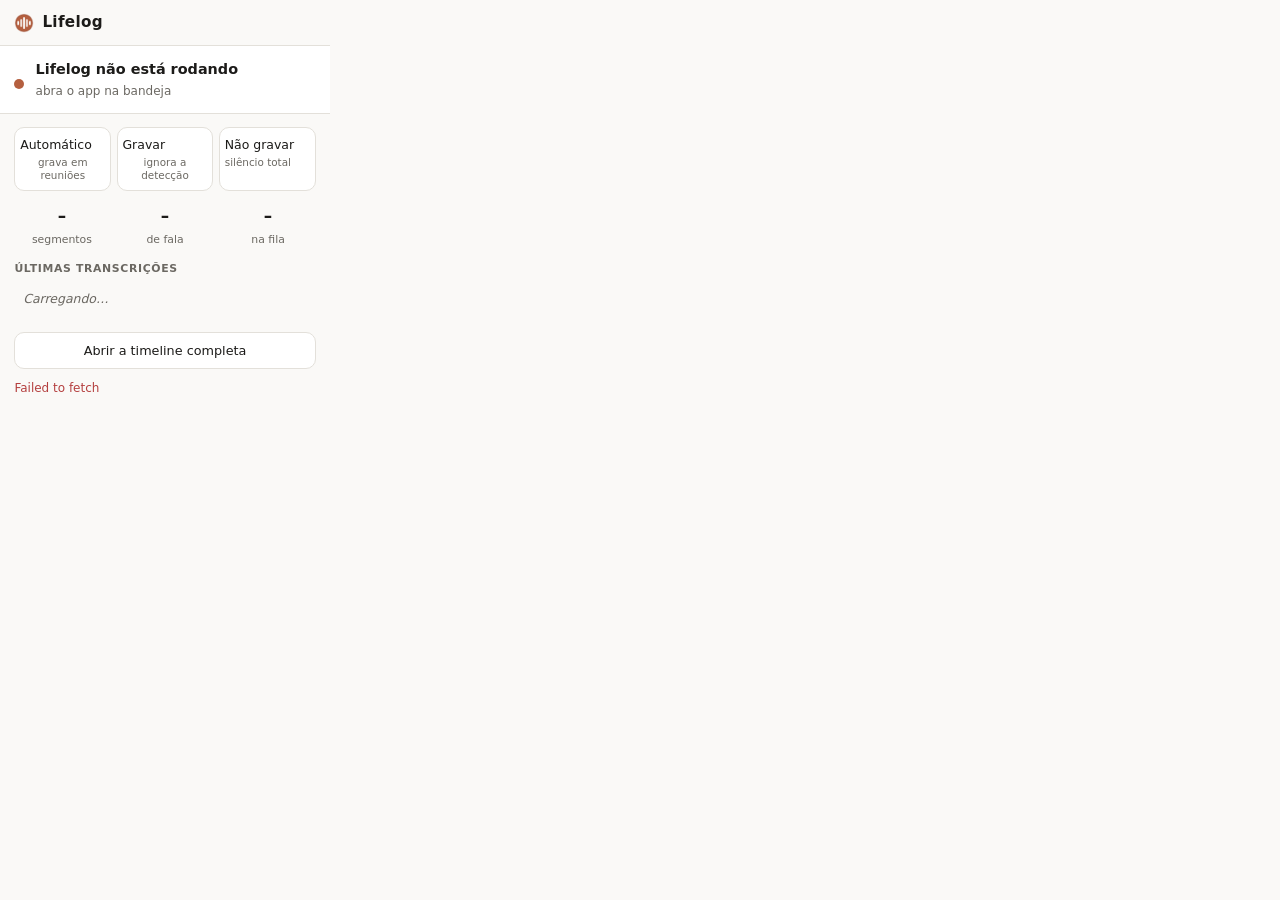
==== extension/popup.html @ 25f33c93 "feat: popup na extensao com estado, numeros e controle manual A extensao era invisivel: instalava e " ====
<!DOCTYPE html>
<html lang="pt-BR">
<head>
<meta charset="utf-8">
<link rel="stylesheet" href="popup.css">
</head>
<body>

<header>
  <img src="icon48.png" alt="" width="20" height="20">
  <h1>Lifelog</h1>
  <span id="versao" class="versao"></span>
</header>

<!-- Estado da gravação: a primeira coisa que a pessoa quer saber. -->
<section id="estado" class="estado">
  <span class="ponto" id="ponto"></span>
  <div>
    <strong id="estado-titulo">Verificando…</strong>
    <small id="estado-motivo"></small>
  </div>
</section>

<!-- Controle manual, três estados. -->
<section class="modos">
  <button class="modo" data-modo="auto">
    Automático
    <small>grava em reuniões</small>
  </button>
  <button class="modo" data-modo="sempre">
    Gravar
    <small>ignora a detecção</small>
  </button>
  <button class="modo" data-modo="nunca">
    Não gravar
    <small>silêncio total</small>
  </button>
</section>

<!-- Números do dia. -->
<section class="numeros">
  <div><b id="n-segmentos">–</b><small>segmentos</small></div>
  <div><b id="n-fala">–</b><small>de fala</small></div>
  <div><b id="n-fila">–</b><small>na fila</small></div>
</section>

<!-- Últimas transcrições: confirma que está funcionando sem abrir a interface. -->
<section class="recentes">
  <h2>Últimas transcrições</h2>
  <ul id="lista-recentes"><li class="vazio">Carregando…</li></ul>
</section>

<footer>
  <button id="abrir">Abrir a timeline completa</button>
  <p id="erro" class="erro" hidden></p>
</footer>

<script src="popup.js"></script>
</body>
</html>
---- extension/popup.css ----
/* Mesma paleta da interface web: o popup é o mesmo produto, visto de outro
   lugar. Cores de app.css. */
:root {
  --bg: #faf9f7;
  --surface: #ffffff;
  --border: #e3e0da;
  --text: #1c1b19;
  --muted: #6b6862;
  --accent: #b45f3f;
  --ok: #2e7d52;
  --err: #b43f3f;
  --radius: 10px;
}

@media (prefers-color-scheme: dark) {
  :root {
    --bg: #17161a;
    --surface: #201f24;
    --border: #34323a;
    --text: #ecebe8;
    --muted: #9a968f;
    --accent: #e08a63;
    --ok: #5cba87;
    --err: #dd6a6a;
  }
}

* { box-sizing: border-box; }

body {
  width: 330px;
  margin: 0;
  padding: 0 0 .8rem;
  background: var(--bg);
  color: var(--text);
  font: 13px/1.5 system-ui, -apple-system, "Segoe UI", sans-serif;
}

header {
  display: flex;
  align-items: center;
  gap: .5rem;
  padding: .7rem .9rem;
  border-bottom: 1px solid var(--border);
}

header img { border-radius: 50%; }
h1 { margin: 0; font-size: .95rem; letter-spacing: .02em; }
.versao { margin-left: auto; font-size: .7rem; color: var(--muted); }

/* ───────────────────────── estado ───────────────────────── */

.estado {
  display: flex;
  align-items: center;
  gap: .7rem;
  padding: .8rem .9rem;
  background: var(--surface);
  border-bottom: 1px solid var(--border);
}

.estado strong { display: block; font-size: .9rem; }
.estado small { color: var(--muted); font-size: .75rem; }

/* O ponto pulsa enquanto grava: movimento diz "acontecendo agora" melhor
   que qualquer palavra. */
.ponto {
  width: 10px;
  height: 10px;
  flex: 0 0 auto;
  border-radius: 50%;
  background: var(--muted);
}

.ponto.gravando {
  background: var(--err);
  animation: pulsar 1.8s ease-in-out infinite;
}

.ponto.espera { background: var(--muted); }
.ponto.erro { background: var(--accent); }

@keyframes pulsar {
  0%, 100% { opacity: 1; box-shadow: 0 0 0 0 rgb(180 63 63 / .5); }
  50% { opacity: .75; box-shadow: 0 0 0 5px rgb(180 63 63 / 0); }
}

@media (prefers-reduced-motion: reduce) {
  .ponto.gravando { animation: none; }
}

/* ───────────────────────── modos ───────────────────────── */

.modos {
  display: grid;
  grid-template-columns: repeat(3, 1fr);
  gap: .35rem;
  padding: .8rem .9rem;
}

.modo {
  display: flex;
  flex-direction: column;
  gap: .1rem;
  padding: .5rem .3rem;
  font: inherit;
  font-size: .78rem;
  color: var(--text);
  background: var(--surface);
  border: 1px solid var(--border);
  border-radius: var(--radius);
  cursor: pointer;
  text-align: center;
}

.modo small { color: var(--muted); font-size: .65rem; line-height: 1.25; }
.modo:hover { border-color: var(--accent); }

.modo.ativo {
  border-color: var(--accent);
  background: var(--accent);
  color: #fff;
}

.modo.ativo small { color: rgb(255 255 255 / .8); }

/* ───────────────────────── números ───────────────────────── */

.numeros {
  display: grid;
  grid-template-columns: repeat(3, 1fr);
  gap: .5rem;
  padding: 0 .9rem .8rem;
  text-align: center;
}

.numeros b { display: block; font-size: 1.05rem; }
.numeros small { color: var(--muted); font-size: .68rem; }

/* ───────────────────── últimas transcrições ───────────────────── */

.recentes { padding: 0 .9rem; }

.recentes h2 {
  margin: 0 0 .4rem;
  font-size: .68rem;
  text-transform: uppercase;
  letter-spacing: .06em;
  color: var(--muted);
}

#lista-recentes {
  margin: 0;
  padding: 0;
  list-style: none;
  max-height: 132px;
  overflow-y: auto;
}

#lista-recentes li {
  padding: .4rem .55rem;
  margin-bottom: .25rem;
  background: var(--surface);
  border: 1px solid var(--border);
  border-radius: 6px;
  font-size: .78rem;
  /* Transcrição longa não pode esticar o popup. */
  overflow-wrap: anywhere;
}

#lista-recentes .hora {
  display: block;
  color: var(--muted);
  font-size: .66rem;
  font-variant-numeric: tabular-nums;
}

#lista-recentes .vazio {
  color: var(--muted);
  font-style: italic;
  background: none;
  border: none;
}

/* ───────────────────────── rodapé ───────────────────────── */

footer { padding: .8rem .9rem 0; }

#abrir {
  width: 100%;
  padding: .5rem;
  font: inherit;
  font-size: .8rem;
  color: var(--text);
  background: var(--surface);
  border: 1px solid var(--border);
  border-radius: var(--radius);
  cursor: pointer;
}

#abrir:hover { border-color: var(--accent); }

.erro {
  margin: .6rem 0 0;
  font-size: .75rem;
  color: var(--err);
}
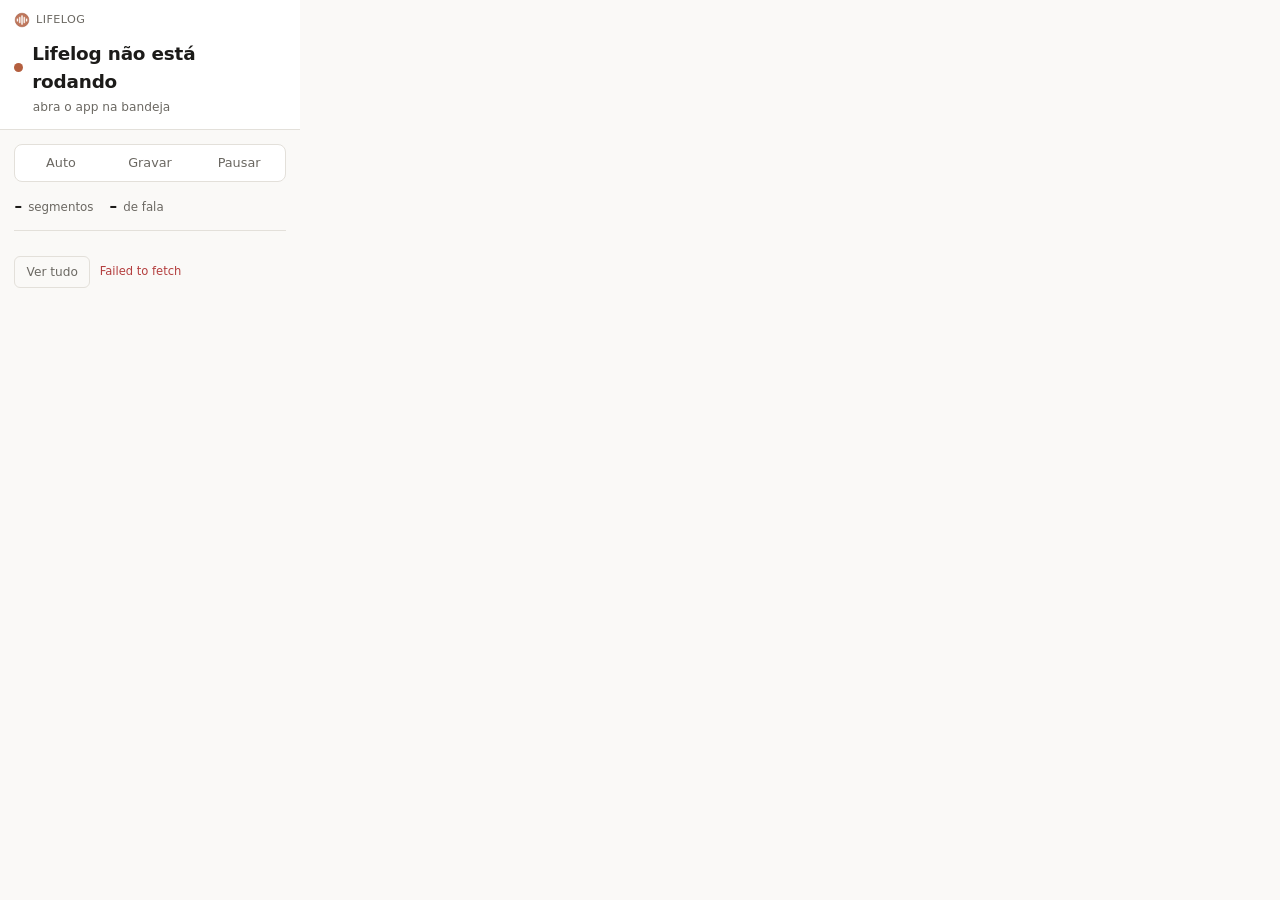
==== commit 48bbf28d: "fix: refazer o visual do popup O primeiro desenho era denso e sem hierarquia: cinco secoes empilhada" ====
--- a/extension/popup.html
+++ b/extension/popup.html
@@ -6,53 +6,43 @@
 </head>
 <body>
 
-<header>
-  <img src="icon48.png" alt="" width="20" height="20">
-  <h1>Lifelog</h1>
-  <span id="versao" class="versao"></span>
+<!-- O estado ocupa o topo inteiro: é a única coisa que a pessoa abre o
+     popup para saber. O resto é contexto. -->
+<header id="cabecalho">
+  <div class="marca">
+    <img src="icon48.png" alt="" width="16" height="16">
+    <span>Lifelog</span>
+    <span id="versao"></span>
+  </div>
+
+  <div class="estado">
+    <span class="ponto" id="ponto"></span>
+    <h1 id="estado-titulo">Verificando…</h1>
+  </div>
+  <p class="motivo" id="estado-motivo"></p>
 </header>
 
-<!-- Estado da gravação: a primeira coisa que a pessoa quer saber. -->
-<section id="estado" class="estado">
-  <span class="ponto" id="ponto"></span>
-  <div>
-    <strong id="estado-titulo">Verificando…</strong>
-    <small id="estado-motivo"></small>
+<main>
+  <!-- Três botões numa linha, texto curto: o rótulo longo virava duas
+       linhas ilegíveis num botão de 97px. -->
+  <div class="modos" role="group" aria-label="Modo de captura">
+    <button class="modo" data-modo="auto" title="Grava quando detectar uma reunião">Auto</button>
+    <button class="modo" data-modo="sempre" title="Grava agora, ignorando a detecção">Gravar</button>
+    <button class="modo" data-modo="nunca" title="Não grava nada, nem em reunião">Pausar</button>
   </div>
-</section>
 
-<!-- Controle manual, três estados. -->
-<section class="modos">
-  <button class="modo" data-modo="auto">
-    Automático
-    <small>grava em reuniões</small>
-  </button>
-  <button class="modo" data-modo="sempre">
-    Gravar
-    <small>ignora a detecção</small>
-  </button>
-  <button class="modo" data-modo="nunca">
-    Não gravar
-    <small>silêncio total</small>
-  </button>
-</section>
+  <div class="numeros">
+    <span><b id="n-segmentos">–</b> segmentos</span>
+    <span><b id="n-fala">–</b> de fala</span>
+    <span id="fila-bloco" hidden><b id="n-fila">–</b> na fila</span>
+  </div>
 
-<!-- Números do dia. -->
-<section class="numeros">
-  <div><b id="n-segmentos">–</b><small>segmentos</small></div>
-  <div><b id="n-fala">–</b><small>de fala</small></div>
-  <div><b id="n-fila">–</b><small>na fila</small></div>
-</section>
-
-<!-- Últimas transcrições: confirma que está funcionando sem abrir a interface. -->
-<section class="recentes">
-  <h2>Últimas transcrições</h2>
-  <ul id="lista-recentes"><li class="vazio">Carregando…</li></ul>
-</section>
+  <ul id="lista-recentes" class="recentes"></ul>
+</main>
 
 <footer>
-  <button id="abrir">Abrir a timeline completa</button>
-  <p id="erro" class="erro" hidden></p>
+  <button id="abrir">Ver tudo</button>
+  <span id="erro" class="erro" hidden></span>
 </footer>
 
 <script src="popup.js"></script>
--- a/extension/popup.css
+++ b/extension/popup.css
@@ -1,5 +1,5 @@
-/* Mesma paleta da interface web: o popup é o mesmo produto, visto de outro
-   lugar. Cores de app.css. */
+/* Mesma paleta da interface web: o popup é o mesmo produto visto de outro
+   lugar. Cores de server/web/static/app.css. */
 :root {
   --bg: #faf9f7;
   --surface: #ffffff;
@@ -7,9 +7,8 @@
   --text: #1c1b19;
   --muted: #6b6862;
   --accent: #b45f3f;
-  --ok: #2e7d52;
+  --gravando: #c0392b;
   --err: #b43f3f;
-  --radius: 10px;
 }
 
 @media (prefers-color-scheme: dark) {
@@ -20,7 +19,7 @@
     --text: #ecebe8;
     --muted: #9a968f;
     --accent: #e08a63;
-    --ok: #5cba87;
+    --gravando: #e0685a;
     --err: #dd6a6a;
   }
 }
@@ -28,180 +27,200 @@
 * { box-sizing: border-box; }
 
 body {
-  width: 330px;
+  width: 300px;
   margin: 0;
-  padding: 0 0 .8rem;
   background: var(--bg);
   color: var(--text);
   font: 13px/1.5 system-ui, -apple-system, "Segoe UI", sans-serif;
 }
 
+/* ─────────────────────── estado (o protagonista) ───────────────────────
+   Ocupa o topo inteiro com fundo próprio. É a única coisa que a pessoa
+   abre o popup para saber; o resto é contexto. */
+
 header {
-  display: flex;
-  align-items: center;
-  gap: .5rem;
-  padding: .7rem .9rem;
-  border-bottom: 1px solid var(--border);
-}
-
-header img { border-radius: 50%; }
-h1 { margin: 0; font-size: .95rem; letter-spacing: .02em; }
-.versao { margin-left: auto; font-size: .7rem; color: var(--muted); }
-
-/* ───────────────────────── estado ───────────────────────── */
-
-.estado {
-  display: flex;
-  align-items: center;
-  gap: .7rem;
-  padding: .8rem .9rem;
+  padding: .75rem .9rem .85rem;
   background: var(--surface);
   border-bottom: 1px solid var(--border);
 }
 
-.estado strong { display: block; font-size: .9rem; }
-.estado small { color: var(--muted); font-size: .75rem; }
-
-/* O ponto pulsa enquanto grava: movimento diz "acontecendo agora" melhor
-   que qualquer palavra. */
+.marca {
+  display: flex;
+  align-items: center;
+  gap: .35rem;
+  margin-bottom: .7rem;
+  font-size: .7rem;
+  color: var(--muted);
+  letter-spacing: .04em;
+  text-transform: uppercase;
+}
+
+.marca img { border-radius: 50%; opacity: .85; }
+#versao { margin-left: auto; text-transform: none; letter-spacing: 0; }
+
+.estado {
+  display: flex;
+  align-items: center;
+  gap: .55rem;
+}
+
+h1 {
+  margin: 0;
+  font-size: 1.15rem;
+  font-weight: 600;
+  letter-spacing: -.01em;
+}
+
+.motivo {
+  margin: .15rem 0 0 1.15rem;
+  font-size: .76rem;
+  color: var(--muted);
+  /* Título de aba é longo; uma linha só, cortada com reticências. */
+  white-space: nowrap;
+  overflow: hidden;
+  text-overflow: ellipsis;
+}
+
 .ponto {
-  width: 10px;
-  height: 10px;
+  width: 9px;
+  height: 9px;
   flex: 0 0 auto;
   border-radius: 50%;
   background: var(--muted);
 }
 
+/* Pulsar diz "acontecendo agora" melhor que qualquer palavra. */
 .ponto.gravando {
-  background: var(--err);
-  animation: pulsar 1.8s ease-in-out infinite;
-}
-
-.ponto.espera { background: var(--muted); }
+  background: var(--gravando);
+  animation: pulsar 2s ease-in-out infinite;
+}
+
 .ponto.erro { background: var(--accent); }
 
 @keyframes pulsar {
-  0%, 100% { opacity: 1; box-shadow: 0 0 0 0 rgb(180 63 63 / .5); }
-  50% { opacity: .75; box-shadow: 0 0 0 5px rgb(180 63 63 / 0); }
+  0%, 100% { box-shadow: 0 0 0 0 rgb(192 57 43 / .45); }
+  70% { box-shadow: 0 0 0 6px rgb(192 57 43 / 0); }
 }
 
 @media (prefers-reduced-motion: reduce) {
   .ponto.gravando { animation: none; }
 }
 
-/* ───────────────────────── modos ───────────────────────── */
+/* ─────────────────────────── controles ─────────────────────────── */
+
+main { padding: .85rem .9rem; }
 
 .modos {
-  display: grid;
-  grid-template-columns: repeat(3, 1fr);
-  gap: .35rem;
-  padding: .8rem .9rem;
-}
-
-.modo {
-  display: flex;
-  flex-direction: column;
-  gap: .1rem;
-  padding: .5rem .3rem;
-  font: inherit;
-  font-size: .78rem;
-  color: var(--text);
+  display: flex;
+  gap: 2px;
+  padding: 2px;
   background: var(--surface);
   border: 1px solid var(--border);
-  border-radius: var(--radius);
+  border-radius: 8px;
+}
+
+/* Segmented control: as três opções são exclusivas, e o formato já diz
+   isso — mais claro que três botões soltos. */
+.modo {
+  flex: 1;
+  padding: .4rem .2rem;
+  font: inherit;
+  font-size: .8rem;
+  color: var(--muted);
+  background: none;
+  border: none;
+  border-radius: 6px;
   cursor: pointer;
-  text-align: center;
-}
-
-.modo small { color: var(--muted); font-size: .65rem; line-height: 1.25; }
-.modo:hover { border-color: var(--accent); }
+}
+
+.modo:hover { color: var(--text); }
 
 .modo.ativo {
-  border-color: var(--accent);
+  color: #fff;
   background: var(--accent);
-  color: #fff;
-}
-
-.modo.ativo small { color: rgb(255 255 255 / .8); }
-
-/* ───────────────────────── números ───────────────────────── */
+}
+
+/* ─────────────────────────── números ─────────────────────────── */
 
 .numeros {
-  display: grid;
-  grid-template-columns: repeat(3, 1fr);
+  display: flex;
+  gap: 1rem;
+  margin-top: .8rem;
+  font-size: .74rem;
+  color: var(--muted);
+}
+
+.numeros b {
+  color: var(--text);
+  font-size: .95rem;
+  font-weight: 600;
+  margin-right: .15rem;
+}
+
+/* ───────────────────── últimas transcrições ─────────────────────
+   Sem título de seção: o conteúdo se explica, e o rótulo só roubava
+   espaço num popup de 300px. */
+
+.recentes {
+  margin: .8rem 0 0;
+  padding: .7rem 0 0;
+  border-top: 1px solid var(--border);
+  list-style: none;
+  max-height: 148px;
+  overflow-y: auto;
+}
+
+.recentes li {
+  display: flex;
   gap: .5rem;
-  padding: 0 .9rem .8rem;
-  text-align: center;
-}
-
-.numeros b { display: block; font-size: 1.05rem; }
-.numeros small { color: var(--muted); font-size: .68rem; }
-
-/* ───────────────────── últimas transcrições ───────────────────── */
-
-.recentes { padding: 0 .9rem; }
-
-.recentes h2 {
-  margin: 0 0 .4rem;
-  font-size: .68rem;
-  text-transform: uppercase;
-  letter-spacing: .06em;
-  color: var(--muted);
-}
-
-#lista-recentes {
-  margin: 0;
-  padding: 0;
-  list-style: none;
-  max-height: 132px;
-  overflow-y: auto;
-}
-
-#lista-recentes li {
-  padding: .4rem .55rem;
-  margin-bottom: .25rem;
-  background: var(--surface);
+  padding: .3rem 0;
+  font-size: .78rem;
+  line-height: 1.45;
+}
+
+.recentes .hora {
+  flex: 0 0 auto;
+  color: var(--muted);
+  font-size: .7rem;
+  font-variant-numeric: tabular-nums;
+  padding-top: .1rem;
+}
+
+.recentes .texto { overflow-wrap: anywhere; }
+
+.recentes .vazio {
+  color: var(--muted);
+  font-style: italic;
+  padding: .1rem 0;
+}
+
+/* ─────────────────────────── rodapé ─────────────────────────── */
+
+footer {
+  display: flex;
+  align-items: center;
+  gap: .6rem;
+  padding: 0 .9rem .85rem;
+}
+
+#abrir {
+  flex: 0 0 auto;
+  padding: .35rem .7rem;
+  font: inherit;
+  font-size: .76rem;
+  color: var(--muted);
+  background: none;
   border: 1px solid var(--border);
   border-radius: 6px;
-  font-size: .78rem;
-  /* Transcrição longa não pode esticar o popup. */
-  overflow-wrap: anywhere;
-}
-
-#lista-recentes .hora {
-  display: block;
-  color: var(--muted);
-  font-size: .66rem;
-  font-variant-numeric: tabular-nums;
-}
-
-#lista-recentes .vazio {
-  color: var(--muted);
-  font-style: italic;
-  background: none;
-  border: none;
-}
-
-/* ───────────────────────── rodapé ───────────────────────── */
-
-footer { padding: .8rem .9rem 0; }
-
-#abrir {
-  width: 100%;
-  padding: .5rem;
-  font: inherit;
-  font-size: .8rem;
-  color: var(--text);
-  background: var(--surface);
-  border: 1px solid var(--border);
-  border-radius: var(--radius);
   cursor: pointer;
 }
 
-#abrir:hover { border-color: var(--accent); }
+#abrir:hover { color: var(--text); border-color: var(--accent); }
 
 .erro {
-  margin: .6rem 0 0;
-  font-size: .75rem;
+  font-size: .72rem;
   color: var(--err);
-}
+  overflow: hidden;
+  text-overflow: ellipsis;
+  white-space: nowrap;
+}
